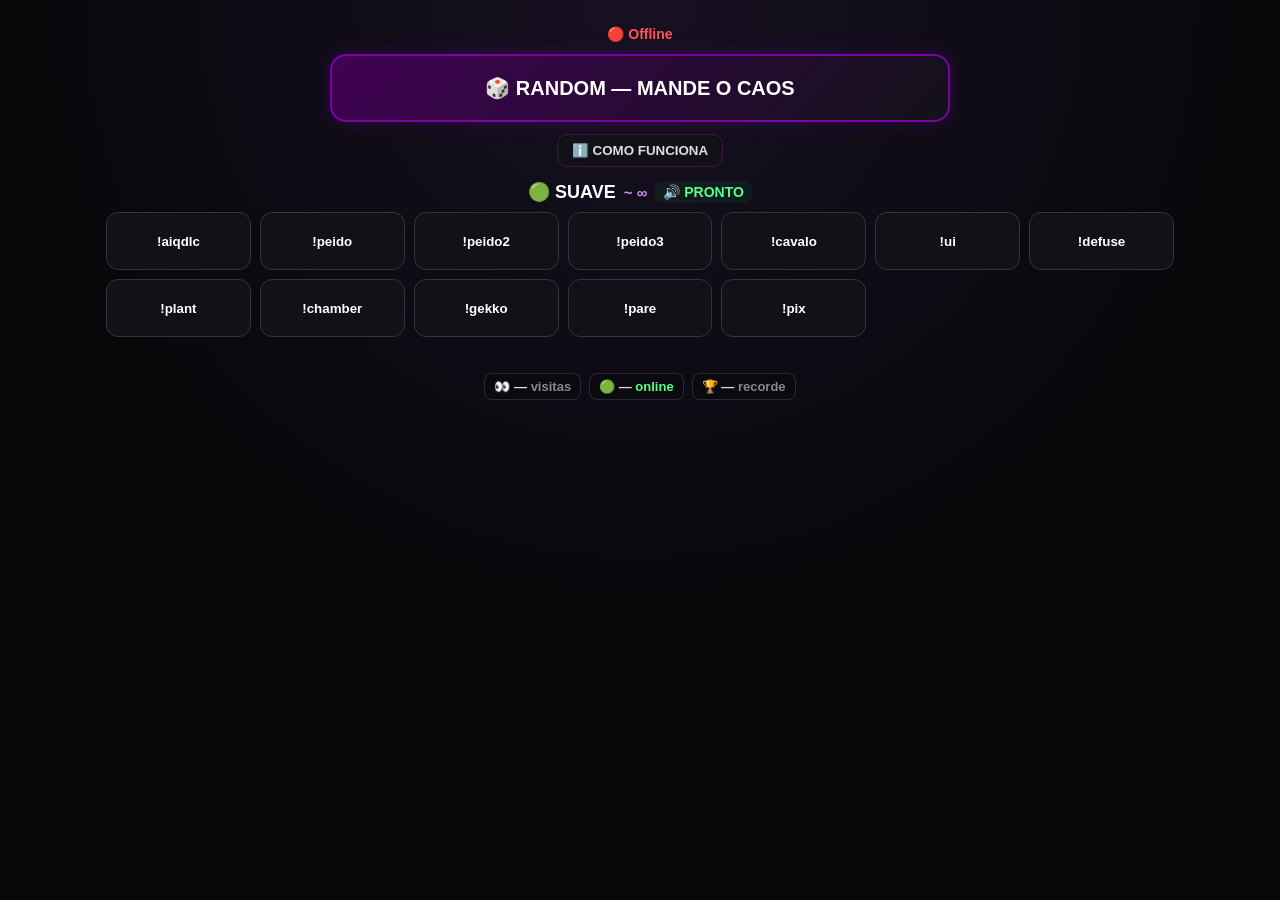
==== index.html @ eb4bbff8 "Move Lvl Up thermometer into Como Funciona and place button below Random" ====
<!doctype html>
<html lang="pt-BR">
<head>
<meta charset="UTF-8">
<meta name="viewport" content="width=device-width,initial-scale=1">
<title>🍁 Soundboard do Caos 🍁</title>
<link rel="stylesheet" href="painel.css">
</head>
<body>
<header class="top">
</header>

<div class="status-row">
  <div id="status" class="status offline">🔴 Offline</div>
</div>

<section id="info" class="info">
  <h2>🍁 COMO FUNCIONA A SOUNDBOARD 🍁</h2>
  <h2>⚠️ AINDA TÁ EM TEEEESTE</h2>
<section id="lvlupMeter" class="lvlup-meter" aria-live="polite">
  <div class="lvlup-meter-head">
    <span id="lvlupTimer">⏱️ ∞</span>
  </div>
  <div id="lvlupRoundTimer" class="lvlup-round-timer">Rodada coletiva: aguardando primeiro crédito</div>
  <div class="lvlup-progress-wrap">
    <div class="lvlup-progress-track" role="progressbar" aria-label="Progresso da rodada até APOCALIPSE" aria-valuemin="0" aria-valuemax="50" aria-valuenow="0">
      <div id="lvlupProgressFill" class="lvlup-progress-fill"></div>
    </div>
    <div class="lvlup-markers" aria-hidden="true">
      <span class="marker marker-vip"><i></i><b>R$ 1</b><small>VIP</small></span>
      <span class="marker marker-elite"><i></i><b>R$ 5</b><small>ELITE</small></span>
      <span class="marker marker-furia"><i></i><b>R$ 20</b><small>FÚRIA</small></span>
      <span class="marker marker-apoc"><i></i><b>R$ 50</b><small>APOCALIPSE</small></span>
    </div>
  </div>
</section>
  <p>🎲 Use os botões para mandar sons para a live — ou deixe o RANDOM escolher o caos!</p>
  <p>🌿 <strong>Lvl Up Acumulativo:</strong> doações confirmadas pelo LivePix somam durante uma rodada coletiva de 15 minutos. Novas doações aumentam o total, mas não reiniciam o relógio.</p>
  <p>🟣 <strong>R$ 1,00</strong> → VIP</p>
  <p>🔵 <strong>R$ 5,00</strong> → ELITE</p>
  <p>🟠 <strong>R$ 20,00</strong> → FÚRIA</p>
  <p>🔴 <strong>R$ 50,00</strong> → APOCALIPSE</p>
  <p>⏱️ Cada novo nível desbloqueado adiciona <strong>+5 minutos</strong> ao temporizador. Se o tempo acabar, o nível cai uma etapa. O total arrecadado continua acumulado até o fim da rodada.</p>
  <p>🔄 Quando a janela de 15 minutos termina, a rodada reinicia em SUAVE e o total volta a zero.</p>
  <p>🎵 Níveis mais altos liberam mais sons disponíveis.</p>
  <p>💸 <strong>MANDE SEU SOM E APOIE A LIVE!</strong></p>
  <a class="livepix" href="https://livepix.gg/xguiler" target="_blank" rel="noopener">💸 APOIAR PELO LIVEPIX</a>
  <p>Tem um som que combina com a live? Manda sua sugestão pelo nosso bot no Telegram!</p>
  <p>👀 As sugestões são analisadas antes de entrarem na Soundboard.</p>
  <a class="telegram" href="https://t.me/XguilerSoundBoard_bot" target="_blank" rel="noopener">🤖 ENVIAR SUGESTÃO</a>
</section>

<div class="random-row">
  <button id="randomButton" class="random-button">🎲 RANDOM — MANDE O CAOS</button>
</div>

<div class="info-button-row">
  <button id="infoToggle" class="info-toggle">ℹ️ COMO FUNCIONA</button>
</div>



<main id="grid"></main>

<div id="siteStats" class="site-stats" aria-live="polite">
  <span>👀 <strong id="totalVisits">—</strong> visitas</span>
  <span>🟢 <strong id="onlineNow">—</strong> online</span>
  <span>🏆 <strong id="peakOnline">—</strong> recorde</span>
</div>

<script src="supabase.min.js"></script>
<script src="config.js"></script>
<script src="lvlup-meter.js"></script>
<script src="painel.js"></script>
</body>
</html>
---- painel.css ----
*{box-sizing:border-box}

body{
  margin:0;
  min-height:100vh;
  background:radial-gradient(circle at top,#171022,#08080b 55%);
  color:#fff;
  font-family:Arial,sans-serif;
}

.top{padding:16px 16px 10px;text-align:center}
.soundboard-logo{
  display:block;
  width:min(800px,96vw);
  max-height:210px;
  height:auto;
  object-fit:contain;
  margin:0 auto;
}

.status-row{display:flex;align-items:center;justify-content:center;margin:0 0 12px}
.status{font-size:14px;font-weight:700}
.status.online{color:#55ff88}
.status.offline{color:#ff5555}
.status.waiting{color:#ffd34d}

.info-button-row{text-align:center;margin:0 0 10px}
.info-toggle{
  display:inline-block;margin:0;padding:8px 14px;
  background:rgba(18,18,24,.9);color:#ddd;border:1px solid #3b1748;
  border-radius:10px;font-weight:900;cursor:pointer;
}
.info-toggle:hover{border-color:#b000ff;box-shadow:0 0 12px rgba(176,0,255,.25)}
.info{
  max-width:760px;margin:0 auto 14px;padding:18px 20px;text-align:center;
  background:rgba(12,12,18,.82);border:1px solid #3b1748;border-radius:16px;
  box-shadow:0 0 18px rgba(176,0,255,.12);display:none;
}
.info.open{display:block}
.info h2{margin:0 0 14px;font-size:18px}
.info p{margin:7px 0;color:#ddd;font-size:14px;line-height:1.4}
.livepix,.telegram{
  display:inline-block;margin-top:12px;color:#fff;text-decoration:none;font-weight:900;
  padding:9px 16px;border:1px solid #7d00a8;border-radius:10px;
  background:rgba(125,0,168,.16);
}
.livepix:hover,.telegram:hover{box-shadow:0 0 14px rgba(176,0,255,.35)}

.random-row{
  max-width:1100px;margin:10px auto 12px;padding:0 16px;
  display:flex;justify-content:center;
}
.random-button{
  width:min(620px,100%);min-height:68px !important;padding:16px 24px;
  font-size:20px;font-weight:900;border:2px solid #7d00a8 !important;
  border-radius:16px !important;
  background:linear-gradient(135deg,rgba(70,0,90,.9),rgba(18,18,24,.95)) !important;
  box-shadow:0 0 18px rgba(176,0,255,.18);
}
.random-button:hover:not(:disabled){border-color:#b000ff !important;box-shadow:0 0 24px rgba(176,0,255,.42);transform:translateY(-2px)}
.random-button:active:not(:disabled){transform:scale(.98)}
.random-button:disabled{opacity:.38;cursor:not-allowed}

.lvlup-meter{
  --meter-color:#55df8c;
  width:min(900px,calc(100% - 32px));
  margin:0 auto 18px;padding:14px 18px 12px;
  border:1px solid rgba(125,0,168,.55);border-radius:15px;
  background:linear-gradient(135deg,rgba(17,15,25,.96),rgba(10,10,15,.92));
  box-shadow:0 0 18px rgba(176,0,255,.10);
}
.lvlup-meter-head,.lvlup-meter-foot{
  display:flex;justify-content:space-between;align-items:center;gap:10px;flex-wrap:wrap;
}
.lvlup-current-level{font-size:16px;font-weight:900;color:var(--meter-color)}
.lvlup-connection{font-size:11px;color:#8e8a99}
.lvlup-progress-wrap{position:relative;margin:17px 0 27px;padding:0 2px}
.lvlup-progress-track{
  height:15px;position:relative;overflow:hidden;border-radius:999px;
  background:#292530;border:1px solid #45404d;
}
.lvlup-progress-fill{
  width:0%;height:100%;border-radius:999px;
  background:linear-gradient(90deg,#55df8c,#a46af5,#4da8ff,#ffad5a,#f05265);
  background-size:500% 100%;background-position:left center;
  transition:width .5s ease;
  box-shadow:0 0 10px rgba(176,0,255,.35);
}
.lvlup-markers{position:relative;height:30px;margin-top:4px}
.marker{position:absolute;top:0;display:flex;flex-direction:column;align-items:center;transform:translateX(-50%);font-size:10px;line-height:1.2;white-space:nowrap;color:#c9c4d2}
.marker i{height:7px;width:2px;background:#aaa2b8;margin-bottom:3px}
.marker b{font-size:10px;color:#fff}
.marker small{font-size:9px;color:#a9a2b4}
.marker-vip{left:2%}.marker-elite{left:10%}.marker-furia{left:40%}.marker-apoc{left:calc(100% - 2px);transform:translateX(-100%);align-items:flex-end}
.marker-vip i{background:#a46af5}.marker-elite i{background:#4da8ff}.marker-furia i{background:#ffad5a}.marker-apoc i{background:#f05265}
.lvlup-meter-foot{font-size:12px;font-weight:800;color:#ddd}
#lvlupTimer{color:#c88cff}
.lvlup-round-timer{margin-top:7px;text-align:center;font-size:11px;color:#8e8a99}
.lvlup-meter[data-level="VIP"]{--meter-color:#b68aff}
.lvlup-meter[data-level="ELITE"]{--meter-color:#65b6ff}
.lvlup-meter[data-level="FURIA"]{--meter-color:#ffb46f}
.lvlup-meter[data-level="APOCALIPSE"]{--meter-color:#ff6978}

#grid{max-width:1100px;margin:0 auto;padding:0 16px 18px}
.level{margin:14px 0 18px}
.level-title{display:flex;align-items:center;justify-content:center;gap:8px;margin-bottom:9px;font-size:18px;font-weight:900}
.level-time{color:#c88cff;font-size:15px}
.level-cooldown{font-size:14px;padding:3px 8px;border-radius:7px}
.level-cooldown.active{color:#ffd34d;background:rgba(255,180,0,.08)}
.level-cooldown.ready{color:#55ff88;background:rgba(0,255,100,.06)}
.buttons{display:grid;grid-template-columns:repeat(auto-fill,minmax(135px,1fr));gap:9px}
button:not(.info-toggle){min-height:58px;background:rgba(18,18,24,.9);color:#fff;border:1px solid #34343d;border-radius:12px;font-weight:bold;cursor:pointer;transition:.12s}
button:not(.info-toggle):hover{border-color:#b000ff;box-shadow:0 0 14px rgba(176,0,255,.35);transform:translateY(-1px)}
button:not(.info-toggle):active{transform:scale(.97)}
button:disabled{opacity:.38;cursor:not-allowed}
.cooldown-active .buttons button{opacity:.38;cursor:not-allowed;filter:saturate(.5)}
.empty{text-align:center;color:#888;padding:25px}
.site-stats{
  max-width:1100px;margin:0 auto;padding:0 16px 6px;display:flex;
  justify-content:center;align-items:center;flex-wrap:wrap;gap:8px;
  color:#888;font-size:13px;font-weight:700;
}
.site-stats span{padding:5px 9px;border:1px solid rgba(80,80,95,.45);border-radius:8px;background:rgba(10,10,14,.45)}
.site-stats span:nth-child(2){color:#55ff88}
.site-stats strong{color:#ddd}

@media(max-width:600px){
  .top{padding:12px 8px 8px}.soundboard-logo{width:98vw;max-height:150px}
  .info{margin-left:10px;margin-right:10px;padding:15px}.info p{font-size:13px}
  .random-row{padding:0 10px;margin:8px auto 12px}.random-button{min-height:62px !important;font-size:18px}
  .lvlup-meter{width:calc(100% - 20px);padding:12px 12px 10px;margin-bottom:15px}
  .lvlup-current-level{font-size:14px}.lvlup-connection{font-size:10px}
  .lvlup-meter-foot{font-size:11px}.marker b{font-size:9px}.marker small{font-size:8px}
  #grid{padding:0 10px 15px}.buttons{grid-template-columns:repeat(2,1fr);gap:7px}
  button:not(.info-toggle){min-height:54px}.site-stats{padding-left:10px;padding-right:10px}
}

.marker.reached b{color:#7fffb0;text-shadow:0 0 8px rgba(85,223,140,.55)}
.marker.reached i{height:9px;box-shadow:0 0 7px currentColor}

/* Centraliza os indicadores do termometro do Lvl Up */
.lvlup-meter-head,
.lvlup-meter-foot {
  justify-content: center;
  text-align: center;
  column-gap: 22px;
  row-gap: 6px;
}
.lvlup-meter-head > span,
.lvlup-meter-foot > span {
  text-align: center;
}
.lvlup-round-timer {
  text-align: center;
}

/* Layout compacto: cronometro acima e total/rodada abaixo da barra */
.lvlup-meter-head {
  justify-content: center;
  text-align: center;
  margin-bottom: 2px;
}
.lvlup-meter-head #lvlupTimer {
  color: #c88cff;
  font-size: 14px;
  font-weight: 900;
}
.lvlup-meter-foot {
  justify-content: center;
  text-align: center;
  margin-top: 2px;
  font-size: 14px;
}
.lvlup-round-timer {
  text-align: center;
  margin-top: 5px;
}


/* Indicador do Lvl Up: relógio e rodada centralizados acima da barra */
.lvlup-meter-head {
  justify-content: center;
  text-align: center;
  margin-bottom: 2px;
}
.lvlup-meter-head #lvlupTimer {
  display: block;
  width: 100%;
  color: #c88cff;
  font-size: 16px;
  font-weight: 900;
  text-align: center;
}
.lvlup-round-timer {
  text-align: center;
  margin: 3px 0 0;
  font-size: 12px;
  color: #aaa2b4;
}
.lvlup-progress-wrap {
  margin-top: 12px;
}
.lvlup-meter-foot {
  justify-content: center;
  text-align: center;
  margin-top: 5px;
}
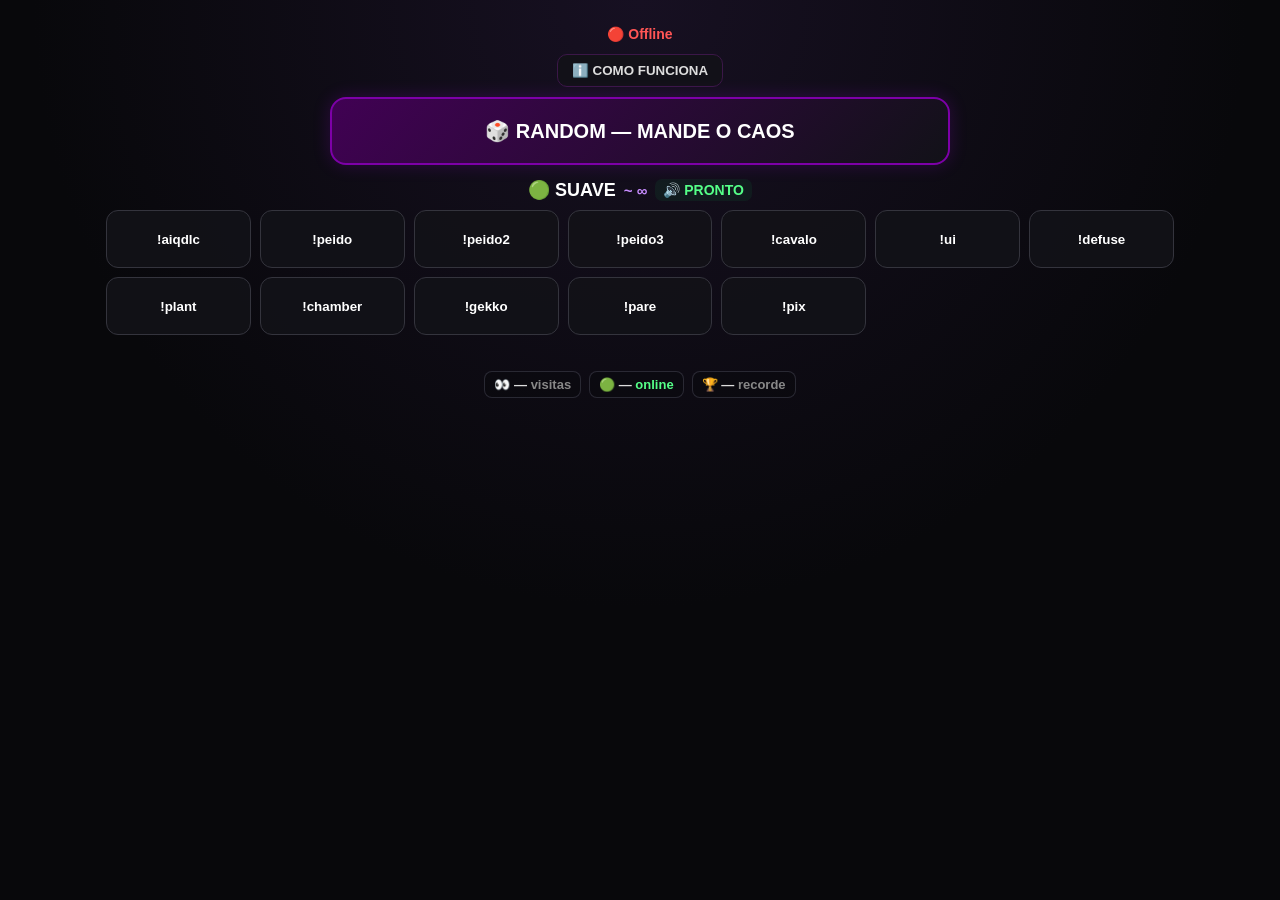
==== commit 8e104bbd: "Place Como Funciona button above Random" ====
--- a/index.html
+++ b/index.html
@@ -50,13 +50,15 @@
   <a class="telegram" href="https://t.me/XguilerSoundBoard_bot" target="_blank" rel="noopener">🤖 ENVIAR SUGESTÃO</a>
 </section>
 
+<div class="info-button-row">
+  <button id="infoToggle" class="info-toggle">ℹ️ COMO FUNCIONA</button>
+</div>
+
 <div class="random-row">
   <button id="randomButton" class="random-button">🎲 RANDOM — MANDE O CAOS</button>
 </div>
 
-<div class="info-button-row">
-  <button id="infoToggle" class="info-toggle">ℹ️ COMO FUNCIONA</button>
-</div>
+
 
 
 
--- a/painel.css
+++ b/painel.css
@@ -205,3 +205,11 @@
   text-align: center;
   margin-top: 5px;
 }
+
+
+/* Termômetro dentro do painel COMO FUNCIONA */
+.info .lvlup-meter {
+  width: 100%;
+  max-width: 760px;
+  margin: 16px auto 20px;
+}
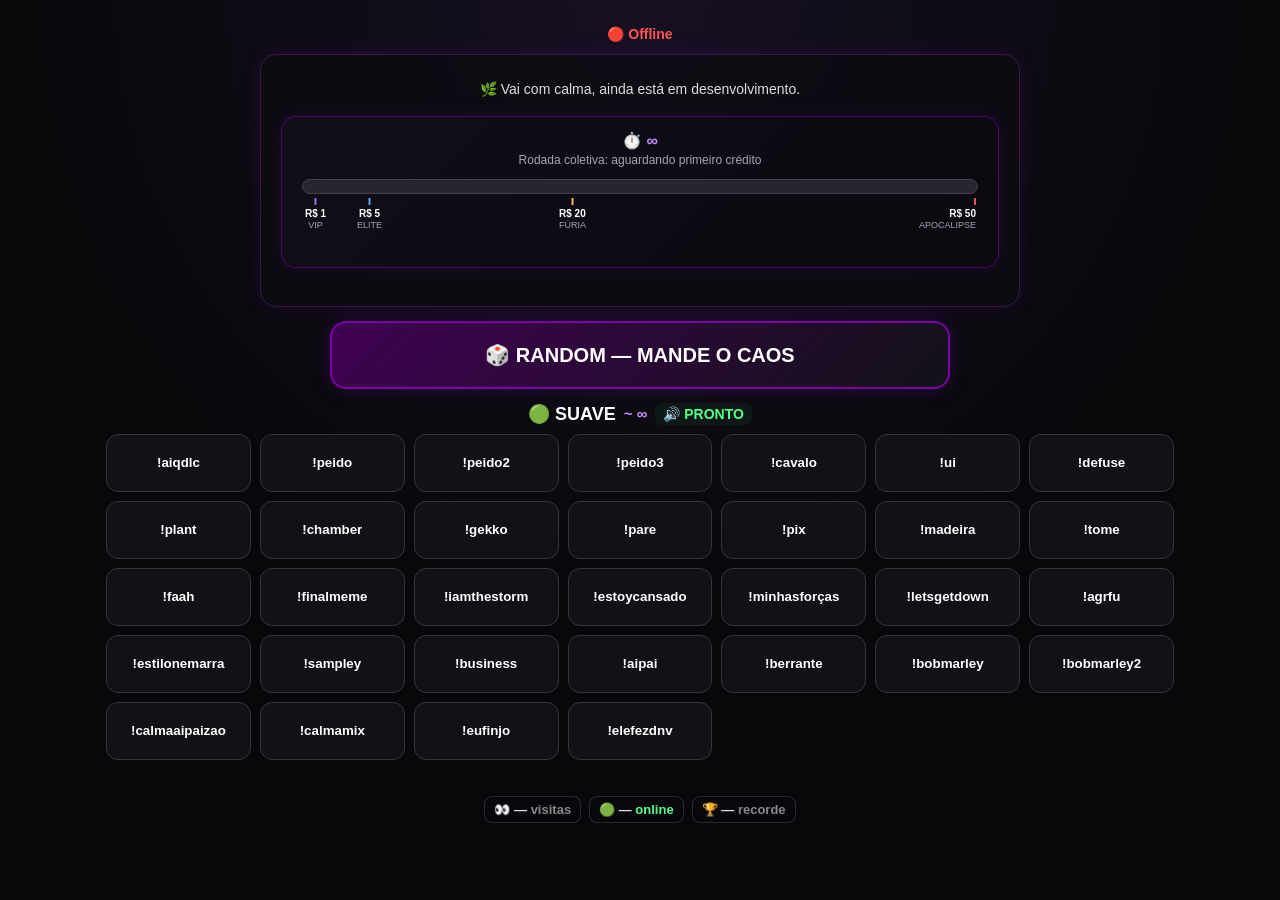
==== commit e0432b43: "Substitui Como Funciona por aviso de desenvolvimento" ====
--- a/index.html
+++ b/index.html
@@ -14,10 +14,9 @@
   <div id="status" class="status offline">🔴 Offline</div>
 </div>
 
-<section id="info" class="info">
-  <h2>🍁 COMO FUNCIONA A SOUNDBOARD 🍁</h2>
-  <h2>⚠️ AINDA TÁ EM TEEEESTE</h2>
-<section id="lvlupMeter" class="lvlup-meter" aria-live="polite">
+<section id="info" class="info open">
+  <p class="development-notice">🌿 Vai com calma, ainda está em desenvolvimento.</p>
+  <section id="lvlupMeter" class="lvlup-meter" aria-live="polite">
   <div class="lvlup-meter-head">
     <span id="lvlupTimer">⏱️ ∞</span>
   </div>
@@ -34,25 +33,8 @@
     </div>
   </div>
 </section>
-  <p>🎲 Use os botões para mandar sons para a live — ou deixe o RANDOM escolher o caos!</p>
-  <p>🌿 <strong>Lvl Up Acumulativo:</strong> doações confirmadas pelo LivePix somam durante uma rodada coletiva de 15 minutos. Novas doações aumentam o total, mas não reiniciam o relógio.</p>
-  <p>🟣 <strong>R$ 1,00</strong> → VIP</p>
-  <p>🔵 <strong>R$ 5,00</strong> → ELITE</p>
-  <p>🟠 <strong>R$ 20,00</strong> → FÚRIA</p>
-  <p>🔴 <strong>R$ 50,00</strong> → APOCALIPSE</p>
-  <p>⏱️ Cada novo nível desbloqueado adiciona <strong>+5 minutos</strong> ao temporizador. Se o tempo acabar, o nível cai uma etapa. O total arrecadado continua acumulado até o fim da rodada.</p>
-  <p>🔄 Quando a janela de 15 minutos termina, a rodada reinicia em SUAVE e o total volta a zero.</p>
-  <p>🎵 Níveis mais altos liberam mais sons disponíveis.</p>
-  <p>💸 <strong>MANDE SEU SOM E APOIE A LIVE!</strong></p>
-  <a class="livepix" href="https://livepix.gg/xguiler" target="_blank" rel="noopener">💸 APOIAR PELO LIVEPIX</a>
-  <p>Tem um som que combina com a live? Manda sua sugestão pelo nosso bot no Telegram!</p>
-  <p>👀 As sugestões são analisadas antes de entrarem na Soundboard.</p>
-  <a class="telegram" href="https://t.me/XguilerSoundBoard_bot" target="_blank" rel="noopener">🤖 ENVIAR SUGESTÃO</a>
 </section>
 
-<div class="info-button-row">
-  <button id="infoToggle" class="info-toggle">ℹ️ COMO FUNCIONA</button>
-</div>
 
 <div class="random-row">
   <button id="randomButton" class="random-button">🎲 RANDOM — MANDE O CAOS</button>
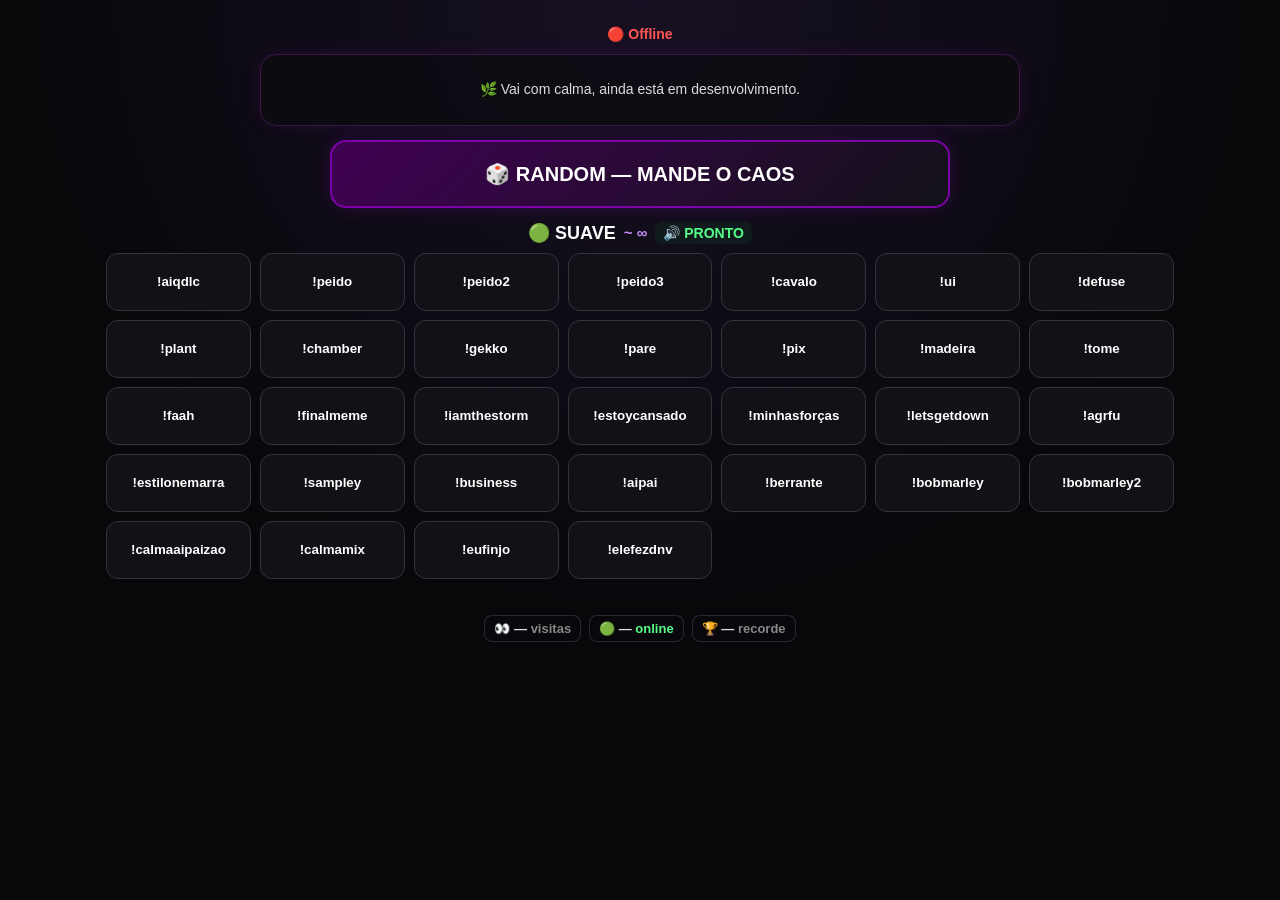
==== commit afb6793f: "Remove barra Lvl Up do painel temporariamente" ====
--- a/index.html
+++ b/index.html
@@ -16,23 +16,7 @@
 
 <section id="info" class="info open">
   <p class="development-notice">🌿 Vai com calma, ainda está em desenvolvimento.</p>
-  <section id="lvlupMeter" class="lvlup-meter" aria-live="polite">
-  <div class="lvlup-meter-head">
-    <span id="lvlupTimer">⏱️ ∞</span>
-  </div>
-  <div id="lvlupRoundTimer" class="lvlup-round-timer">Rodada coletiva: aguardando primeiro crédito</div>
-  <div class="lvlup-progress-wrap">
-    <div class="lvlup-progress-track" role="progressbar" aria-label="Progresso da rodada até APOCALIPSE" aria-valuemin="0" aria-valuemax="50" aria-valuenow="0">
-      <div id="lvlupProgressFill" class="lvlup-progress-fill"></div>
-    </div>
-    <div class="lvlup-markers" aria-hidden="true">
-      <span class="marker marker-vip"><i></i><b>R$ 1</b><small>VIP</small></span>
-      <span class="marker marker-elite"><i></i><b>R$ 5</b><small>ELITE</small></span>
-      <span class="marker marker-furia"><i></i><b>R$ 20</b><small>FÚRIA</small></span>
-      <span class="marker marker-apoc"><i></i><b>R$ 50</b><small>APOCALIPSE</small></span>
-    </div>
-  </div>
-</section>
+
 </section>
 
 
@@ -54,7 +38,6 @@
 
 <script src="supabase.min.js"></script>
 <script src="config.js"></script>
-<script src="lvlup-meter.js"></script>
 <script src="painel.js"></script>
 </body>
 </html>
